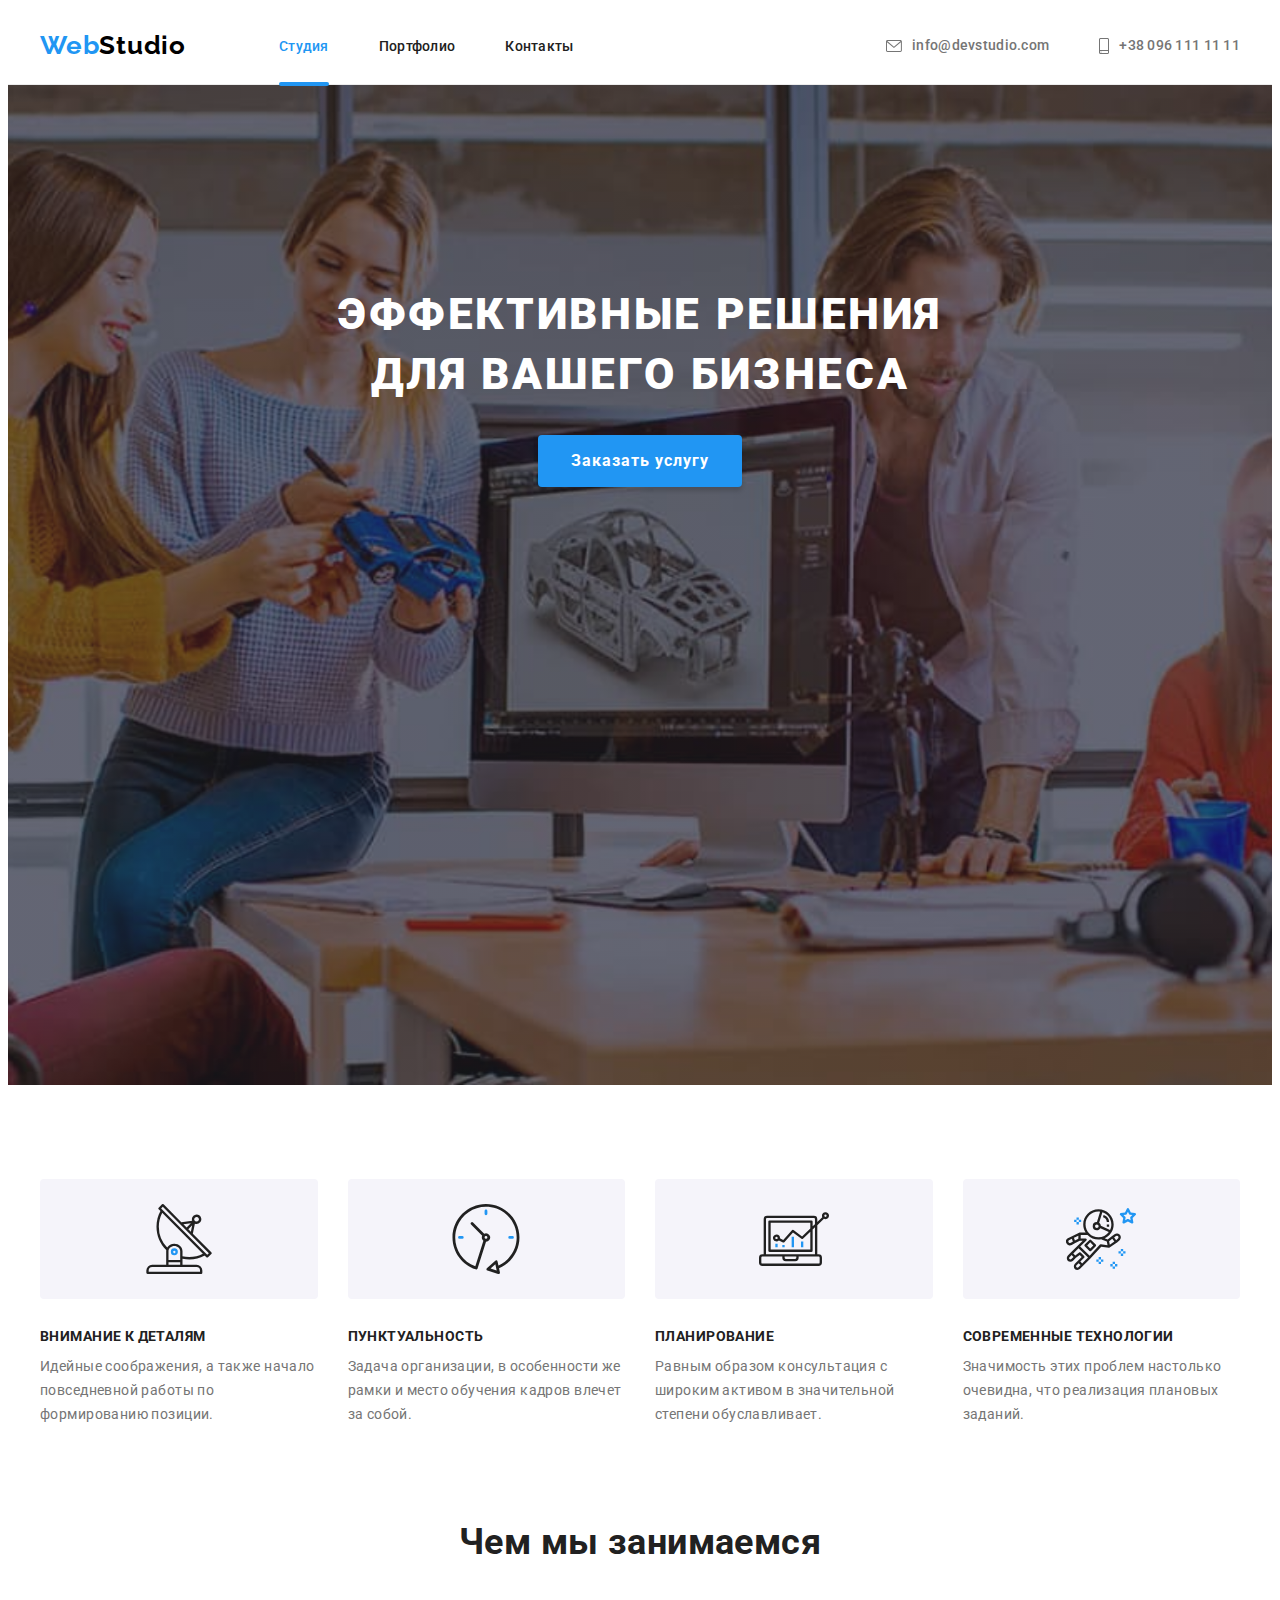
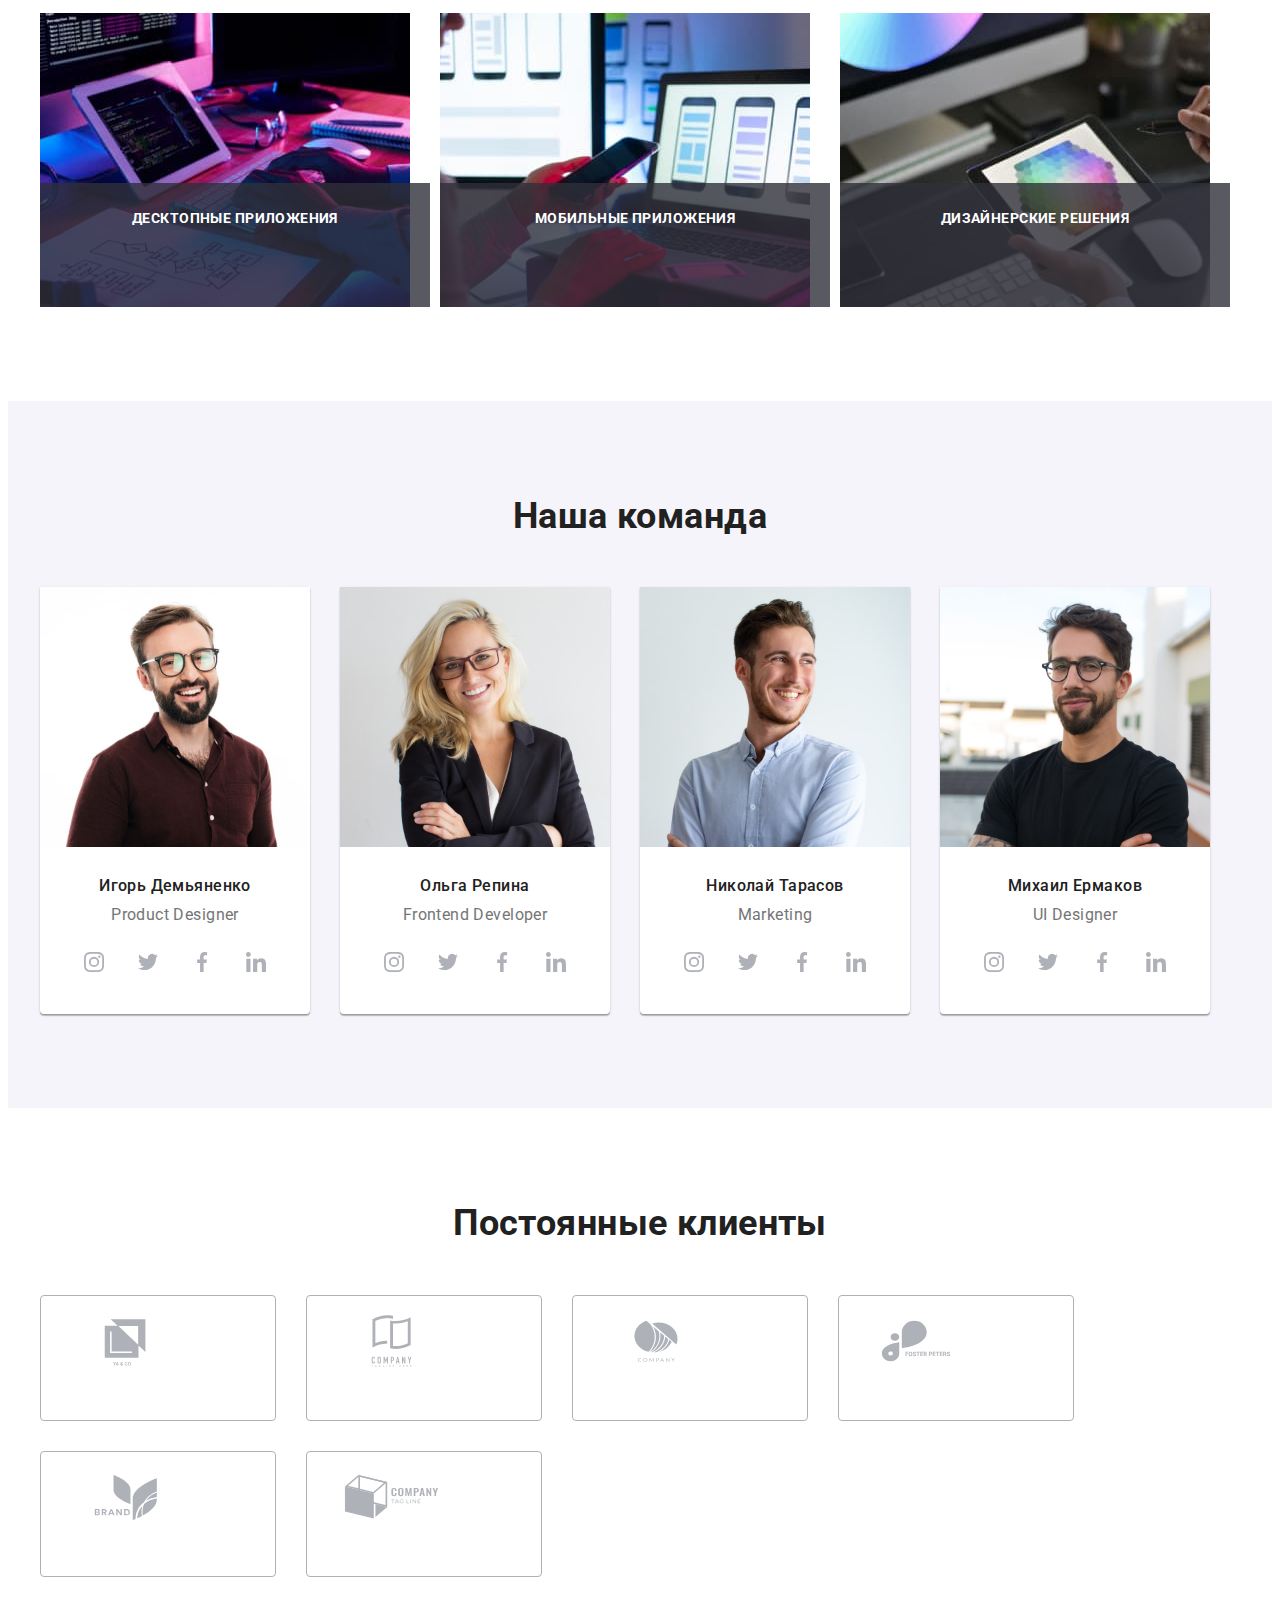
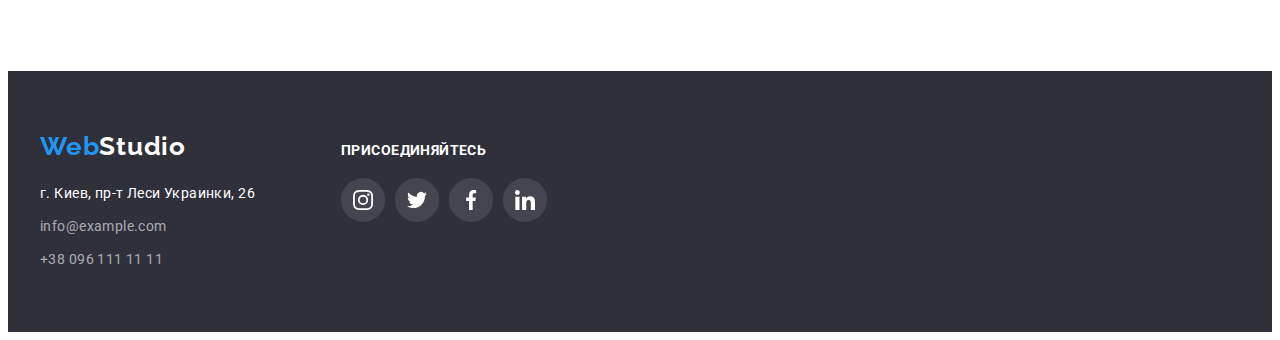
==== index.html @ 09a85b2d "Transfers files from goit-markup-hw-05" ====
<!DOCTYPE html>
<html lang="ru">
  <head>
    <meta charset="UTF-8" />
    <meta http-equiv="X-UA-Compatible" content="IE=edge" />
    <meta name="viewport" content="width=device-width, initial-scale=1.0" />
    <title>WebStudio</title>
    <link rel="preconnect" href="https://fonts.googleapis.com" />
    <link rel="preconnect" href="https://fonts.gstatic.com" crossorigin />
    <link
      href="https://fonts.googleapis.com/css2?family=Raleway:wght@700&family=Roboto:wght@400;500;700;900&display=swap"
      rel="stylesheet"
    />
    <link
      rel="stylesheet"
      href="https://cdnjs.cloudflare.com/ajax/libs/modern-normalize/1.1.0/modern-normalize.min.css"
      integrity="sha512-wpPYUAdjBVSE4KJnH1VR1HeZfpl1ub8YT/NKx4PuQ5NmX2tKuGu6U/JRp5y+Y8XG2tV+wKQpNHVUX03MfMFn9Q=="
      crossorigin="anonymous"
      referrerpolicy="no-referrer"
    />
    <link rel="stylesheet" href="./css/styles.css" />
  </head>

  <body class="body">
    <!--================================= Хедер =================================-->
    <header class="header">
      <div class="container">
        <!-- Головна навігація -->
        <nav class="header-nav">
          <!-- Лого + Лінк "Головна сторінка" -->
          <a lang="en" href="./index.html" class="logo"><span class="logo-web">Web</span>Studio</a>

        <!--================================= Навігація =================================-->
          <ul class="site-nav list">
            <li class="item"><a href="./index.html" class="link current">Студия</a></li>
            <li class="item"><a href="./portfolio.html" class="link">Портфолио</a></li>
            <li class="item"><a href="" class="link">Контакты</a></li>
          </ul>
        </nav>

        <!--================================= Контакти =================================-->
        <ul class="contacts-nav list">
          <li class="item">
            <a href="mailto:info@devstudio.com" class="link header-mail">
              <svg class="icon">
                <use href="./images/sprite.svg#icon-envelope"></use></svg
              >info@devstudio.com
            </a>
          </li>
          <li class="item">
            <a href="tel:+380961111111" class="link">
              <svg class="icon smartphone">
                <use href="./images/sprite.svg#icon-smartphone"></use></svg
              >+38 096 111 11 11
            </a>
          </li>
        </ul>
      </div>
    </header>

    <!-- Мейн -->
    <main>
      <!--================================= Герой =================================-->
      <section class="hero">
        <div class="container">
          <h1 class="hero-title">Эффективные решения для вашего бизнеса</h1>
          <button data-modal-open type="button" class="hero-button">Заказать услугу</button>
        </div>
        <div class="backdrop is-hidden" data-modal>
          <div class="modal">

            <button data-modal-close class="btn-modal-close">
              <svg class="modal-close-icon" width="18" height="18">
                <use href="./images/sprite.svg#icon-close-black-18dp"></use>
              </svg>
            </button>
          </div>
        </div>
      </section>

      <!--================================= Особливості =================================-->
      <section class="section features">
        <div class="container">
          <h2 class="visually-hidden">Особенности</h2>
          <ul class="list features-list">
            <li class="item">
              <div class="card">
                <svg class="icon">
                  <use href="./images/sprite.svg#icon-antenna"></use>
                </svg>
              </div>
              <h3 class="features-title">Внимание к деталям</h3>
              <p class="features-text">
                Идейные соображения, а также начало повседневной работы по формированию позиции.
              </p>
            </li>
            <li class="item">
              <div class="card">
                <svg class="icon">
                  <use href="./images/sprite.svg#icon-clock"></use>
                </svg>
              </div>
              <h3 class="features-title">Пунктуальность</h3>
              <p class="features-text">
                Задача организации, в особенности же рамки и место обучения кадров влечет за собой.
              </p>
            </li>
            <li class="item">
              <div class="card">
                <svg class="icon">
                  <use href="./images/sprite.svg#icon-diagram"></use>
                </svg>
              </div>
              <h3 class="features-title">Планирование</h3>
              <p class="features-text">
                Равным образом консультация с широким активом в значительной степени обуславливает.
              </p>
            </li>
            <li class="item">
              <div class="card">
                <svg class="icon">
                  <use href="./images/sprite.svg#icon-astronaut"></use>
                </svg>
              </div>
              <h3 class="features-title">Современные технологии</h3>
              <p class="features-text">
                Значимость этих проблем настолько очевидна, что реализация плановых заданий.
              </p>
            </li>
          </ul>
        </div>
      </section>

    <!--================================= Чим займаємося ===============================-->
      <section class="section speciality">
        <div class="container">
          <h2 class="section-title">Чем мы занимаемся</h2>
          <ul class="list">
            <li class="item speciality-item">
              <img
                src="./images/img1.jpg"
                alt="Человек верстает код на клавиатуре перед дисплеем"
                width="370"
              />
              <p class="speciality-card-text">Десктопные приложения</p>
            </li>
            <li class="item speciality-item">
              <img
                src="./images/img2.jpg"
                alt="Человек смотрит на экран смартфона и ноутбука"
                width="370"
              />
              <p class="speciality-card-text">Мобильные приложения</p>
            </li>
            <li class="item speciality-item">
              <img
                src="./images/img3.jpg"
                alt="Человек держит планшет с выведенной на дисплей цветовой палитрой"
                width="370"
              />
              <p class="speciality-card-text">Дизайнерские решения</p>
            </li>
          </ul>
        </div>
      </section>

      <!--================================= Наша команда =================================-->
      <section class="section team">
        <div class="container">
          <h2 class="section-title">Наша команда</h2>
          <ul class="list team-list">
            <li class="team-item">
              <img src="./images/img-ig-dem.jpg" alt="Портрет человека" width="270" />
              <div class="team-card-bottom">
                <h3 class="team-item-title">Игорь Демьяненко</h3>
                <p lang="en" class="team-text">Product Designer</p>
                <ul class="list social-links">
                  <li class="item">
                    <a href="" class="link">
                      <svg class="icon" width="20" height="20">
                        <use href="./images/sprite.svg#icon-instagram"></use>
                      </svg>
                    </a>
                  </li>
                  <li class="item">
                    <a href="" class="link">
                      <svg class="icon" width="20" height="20">
                        <use href="./images/sprite.svg#icon-twitter"></use>
                      </svg>
                    </a>
                  </li>
                  <li class="item">
                    <a href="" class="link">
                      <svg class="icon" width="20" height="20">
                        <use href="./images/sprite.svg#icon-facebook"></use>
                      </svg>
                    </a>
                  </li>
                  <li class="item">
                    <a href="" class="link">
                      <svg class="icon" width="20" height="20">
                        <use href="./images/sprite.svg#icon-linkedin"></use>
                      </svg>
                    </a>
                  </li>
                </ul>
              </div>
            </li>
            <li class="team-item">
              <img src="./images/img-ol-rep.jpg" alt="Портрет человека" width="270" />
              <div class="team-card-bottom">
                <h3 class="team-item-title">Ольга Репина</h3>
                <p lang="en" class="team-text">Frontend Developer</p>
                <ul class="list social-links">
                  <li class="item">
                    <a href="" class="link">
                      <svg class="icon" width="20" height="20">
                        <use href="./images/sprite.svg#icon-instagram"></use>
                      </svg>
                    </a>
                  </li>
                  <li class="item">
                    <a href="" class="link">
                      <svg class="icon" width="20" height="20">
                        <use href="./images/sprite.svg#icon-twitter"></use>
                      </svg>
                    </a>
                  </li>
                  <li class="item">
                    <a href="" class="link">
                      <svg class="icon" width="20" height="20">
                        <use href="./images/sprite.svg#icon-facebook"></use>
                      </svg>
                    </a>
                  </li>
                  <li class="item">
                    <a href="" class="link">
                      <svg class="icon" width="20" height="20">
                        <use href="./images/sprite.svg#icon-linkedin"></use>
                      </svg>
                    </a>
                  </li>
                </ul>
              </div>
            </li>
            <li class="team-item">
              <img src="./images/img-ni-tar.jpg" alt="Портрет человека" width="270" />
              <div class="team-card-bottom">
                <h3 class="team-item-title">Николай Тарасов</h3>
                <p lang="en" class="team-text">Marketing</p>
                <ul class="list social-links">
                  <li class="item">
                    <a href="" class="link">
                      <svg class="icon" width="20" height="20">
                        <use href="./images/sprite.svg#icon-instagram"></use>
                      </svg>
                    </a>
                  </li>
                  <li class="item">
                    <a href="" class="link">
                      <svg class="icon" width="20" height="20">
                        <use href="./images/sprite.svg#icon-twitter"></use>
                      </svg>
                    </a>
                  </li>
                  <li class="item">
                    <a href="" class="link">
                      <svg class="icon" width="20" height="20">
                        <use href="./images/sprite.svg#icon-facebook"></use>
                      </svg>
                    </a>
                  </li>
                  <li class="item">
                    <a href="" class="link">
                      <svg class="icon" width="20" height="20">
                        <use href="./images/sprite.svg#icon-linkedin"></use>
                      </svg>
                    </a>
                  </li>
                </ul>
              </div>
            </li>
            <li class="team-item">
              <img src="./images/img-mi-erm.jpg" alt="Портрет человека" width="270" />
              <div class="team-card-bottom">
                <h3 class="team-item-title">Михаил Ермаков</h3>
                <p lang="en" class="team-text">UI Designer</p>
                <ul class="list social-links">
                  <li class="item">
                    <a href="" class="link">
                      <svg class="icon" width="20" height="20">
                        <use href="./images/sprite.svg#icon-instagram"></use>
                      </svg>
                    </a>
                  </li>
                  <li class="item">
                    <a href="" class="link">
                      <svg class="icon" width="20" height="20">
                        <use href="./images/sprite.svg#icon-twitter"></use>
                      </svg>
                    </a>
                  </li>
                  <li class="item">
                    <a href="" class="link">
                      <svg class="icon" width="20" height="20">
                        <use href="./images/sprite.svg#icon-facebook"></use>
                      </svg>
                    </a>
                  </li>
                  <li class="item">
                    <a href="" class="link">
                      <svg class="icon" width="20" height="20">
                        <use href="./images/sprite.svg#icon-linkedin"></use>
                      </svg>
                    </a>
                  </li>
                </ul>
              </div>
            </li>
          </ul>
        </div>
      </section>

      <!-- Постійні клієнти -->
      <section class="section clients">
        <div class="container">
          <h2 class="section-title">Постоянные клиенты</h2>
          <ul class="list clients-list">
            <li class="item">
              <a href="" class="link">
                <svg class="icon" width="106" height="60">
                  <use href="./images/sprite.svg#icon-logo-a"></use>
                </svg>
              </a>
            </li>
            <li class="item">
              <a href="" class="link">
                <svg class="icon" width="106" height="60">
                  <use href="./images/sprite.svg#icon-logo-b"></use>
                </svg>
              </a>
            </li>
            <li class="item">
              <a href="" class="link">
                <svg class="icon" width="106" height="60">
                  <use href="./images/sprite.svg#icon-logo-c"></use>
                </svg>
              </a>
            </li>
            <li class="item">
              <a href="" class="link">
                <svg class="icon" width="106" height="60">
                  <use href="./images/sprite.svg#icon-logo-d"></use>
                </svg>
              </a>
            </li>
            <li class="item">
              <a href="" class="link">
                <svg class="icon" width="106" height="60">
                  <use href="./images/sprite.svg#icon-logo-e"></use>
                </svg>
              </a>
            </li>
            <li class="item">
              <a href="" class="link">
                <svg class="icon" width="106" height="60">
                  <use href="./images/sprite.svg#icon-logo-f"></use>
                </svg>
              </a>
            </li>
          </ul>
        </div>
      </section>
    </main>

    <!-- Футер -->
    <footer class="footer">
      <div class="container">
        <div class="left">
          <!-- Лого + Лінк "Головна сторінка" -->
          <a lang="en" href="./index.html" class="logo"
            ><span class="logo-web">Web</span><span class="logo-studio">Studio</span>
          </a>

          <!-- Контакти -->
          <address class="footer-address">
            <ul class="list">
              <li>
                <a
                  href="https://goo.gl/maps/piqngm7oDQpEDh6u6"
                  target="_blank"
                  rel="noopener nofollow noreferrer"
                  class="link footer-location"
                  >г. Киев, пр-т Леси Украинки, 26</a
                >
              </li>
              <li class="footer-contacts">
                <a href="mailto:info@example.com" class="link">info@example.com</a>
              </li>
              <li class="footer-contacts">
                <a href="tel:+380961111111" class="link">+38 096 111 11 11</a>
              </li>
            </ul>
          </address>
        </div>
        <div class="join">
          <h2 class="title">присоединяйтесь</h2>
          <ul class="list footer-social">
            <li class="item">
              <a href="" class="link">
                <svg class="icon" width="20" height="20">
                  <use href="./images/sprite.svg#icon-instagram"></use>
                </svg>
              </a>
            </li>
            <li class="item">
              <a href="" class="link">
                <svg class="icon" width="20" height="20">
                  <use href="./images/sprite.svg#icon-twitter"></use>
                </svg>
              </a>
            </li>
            <li class="item">
              <a href="" class="link">
                <svg class="icon" width="20" height="20">
                  <use href="./images/sprite.svg#icon-facebook"></use>
                </svg>
              </a>
            </li>
            <li class="item">
              <a href="" class="link">
                <svg class="icon" width="20" height="20">
                  <use href="./images/sprite.svg#icon-linkedin"></use>
                </svg>
              </a>
            </li>
          </ul>
        </div>
      </div>
    </footer>

    <script src="./js/modal.js"></script>
  </body>
</html>
---- css/styles.css ----
/* колір основного тексту       #212121 */
/* колір другорядного тексту    #757575 */
/* лого     чорний              #000000 
            синій               #2196F3 */

/* ховер синій                  #2196F3 */
/* сірий майл тел               rgba(255, 255, 255, 0.6) */
/* білий                        #FFFFFF */

/* фон основний             #FFFFFF */
/* фон другорядний          #F5F4FA */
/* фон герой та футер       #2F303A */

:root {
  --primary-text-color: #212121;
  --secondary-text-color: #757575;
  --accent-color: #2196f3;
  --logo-black-color: #000;
  --mail-tel-color: rgba(255, 255, 255, 0.6);
  --text-white-color: #ffffff;
  --primary-background-color: #ffffff;
  --secondary-background-color: #f5f4fa;
  --footer-background-color: #2f303a;
  --hero-background-color: #c4c4c4;
  --hero-img-overlay: rgba(47, 48, 58, 0.4);
  --button-hover-color: #188ce8;
  --filter-button-color: #f5f4fa;
  --header-border-color: #ececec;
  --works-cards-border-color: #eeeeee;
  --icon-primary-color: #afb1b8;
  --footer-link-bg-color: rgba(255, 255, 255, 0.1);
  --tran-dur-and-tim-fun: 250ms cubic-bezier(0.4, 0, 0.2, 1);
}

h1,
h2,
h3,
h4,
h5,
h6,
p {
  margin-top: 0;
  margin-bottom: 0;
}

ul,
ol {
  padding-left: 0;
  margin-top: 0;
  margin-bottom: 0;
}

.body {
  background-color: var(--primary-background-color);
  color: var(--primary-text-color);
  font-family: 'Roboto', 'Ubuntu', sans-serif;
  letter-spacing: 0.03em;
  font-size: 14px;
}

/* Прибирає нижній відступ в .img */
img {
  display: block;
  max-width: 100%;
  height: auto;
}

/* Списки */
.list {
  list-style: none;
}

.link {
  text-decoration: none;
  color: inherit;
}

/* Стилі секцій */
.section {
  padding-top: 94px;
  padding-bottom: 94px;
}

/*========================== Хедер =====================*/
.header {
  border-bottom: 1px solid var(--header-border-color);
}

.header .container {
  display: flex;
  align-items: center;
  height: 76px;
}

/* Лого */
.logo {
  color: var(--logo-black-color);
  text-decoration: none;
  font-family: 'Raleway', 'Ubuntu', sans-serif;
  font-weight: 700;
  font-size: 26px;
  line-height: 1.2;
  letter-spacing: 0.03em;
}

.logo-web {
  color: var(--accent-color);
}

.header-nav {
  display: flex;
  align-items: center;
  margin-right: auto;
}

.header .logo {
  margin-right: 93px;
}

/* Навігація */
.site-nav {
  display: flex;
}

.site-nav .item {
  padding-top: 32px;
}

.site-nav .item:not(:last-child) {
  margin-right: 50px;
}

.site-nav .link {
  font-weight: 500;
  line-height: 1.14;
  letter-spacing: 0.02em;
  color: var(--primary-text-color);

  transition: color var(--tran-dur-and-tim-fun);
}

.contacts-nav {
  display: flex;
}

.contacts-nav .item:not(:last-child) {
  margin-right: 50px;
}

.contacts-nav .link {
  display: flex;
  align-items: center;

  font-weight: 500;
  line-height: 1.14;
  letter-spacing: 0.02em;
  color: var(--secondary-text-color);

  transition: color var(--tran-dur-and-tim-fun);
}

.contacts-nav .icon {
  width: 16px;
  height: 12px;
  margin-right: 10px;
  fill: currentColor;
}

.contacts-nav .smartphone {
  width: 10px;
  height: 16px;
}

.header .link:hover,
.header .link:focus {
  color: var(--accent-color);
}

.site-nav .link.current {
  color: var(--accent-color);
}

.site-nav .link.current::after {
  content: "";
  
  display: block;
  width: 100%;
  height: 4px;
  border-radius: 2px;
  margin-top: 28px;

  background-color: var(--accent-color);
}

/*================================ Мейн ================*/

.container {
  width: 1200px;
  margin-left: auto;
  margin-right: auto;
  padding-left: 15px;
  padding-right: 15px;
}

/*================================= Герой ==============*/
.hero {
  max-width: 1600px;
  height: 600px;
  margin-left: auto;
  margin-right: auto;
  padding: 200px 0;
  background-color: var(--hero-background-color);
  background-image: linear-gradient(to top, rgba(47, 48, 58, 0.4), rgba(47, 48, 58, 0.4)),
    url(../images/hero-img.jpg);
  background-repeat: no-repeat;
  background-position: center;
  background-size: cover;
}

.hero .container {
  text-align: center;
}

.hero-title {
  width: 696px;
  margin-left: auto;
  margin-right: auto;
  margin-bottom: 30px;

  font-weight: 900;
  font-size: 44px;
  line-height: 1.36;
  text-align: center;
  letter-spacing: 0.06em;
  text-transform: uppercase;
  color: var(--text-white-color);
}

.hero-button {
  background-color: var(--accent-color);
  border: none;
  border-radius: 4px;
  padding: 10px 32px;
  min-width: 200px;
  border: 1px solid transparent;
  box-shadow: 0px 4px 4px rgba(0, 0, 0, 0.15);

  font-family: inherit;
  font-weight: 700;
  font-size: 16px;
  line-height: 1.88;
  display: inline-block;
  align-items: center;
  text-align: center;
  letter-spacing: 0.06em;
  color: var(--text-white-color);
  cursor: pointer;

  transition: background-color var(--tran-dur-and-tim-fun);
}

.hero-button:hover,
.hero-button:focus {
  background-color: var(--button-hover-color);
}

.hero-button:active {
  color: var(--accent-color);
  background-color: var(--primary-background-color);
  border-color: var(--accent-color);
}

.backdrop {
  position: fixed;
  top: 0;
  left: 0;
  z-index: 100;
  width: 100%;
  height: 100%;
  background-color: rgba(0, 0, 0, 0.2);

  transition: opacity var(--tran-dur-and-tim-fun), visibility var(--tran-dur-and-tim-fun);
}

.is-hidden {
  opacity: 0;
  pointer-events: none;
  visibility: hidden;
  /* visibility: hidden Блокує плавний перехід модального вікна у зворотньому напрямку */ 
}

.backdrop.is-hidden .modal {
  transform: translate(-50%, -50%) scale(0.8);
}

.modal {
  position: absolute;
  top: 50%;
  left: 50%;

  width: 528px;
  height: 581px;
  background-color: #fff;
  box-shadow: 0px 1px 3px rgba(0, 0, 0, 0.12), 0px 1px 1px rgba(0, 0, 0, 0.14), 0px 2px 1px rgba(0, 0, 0, 0.2);
  border-radius: 4px;
  transform: translate(-50%, -50%) scale(1);

  transition: transform var(--tran-dur-and-tim-fun), visibility var(--tran-dur-and-tim-fun);
}



.btn-modal-close {
  position: absolute;
  top: 8px;
  right: 8px;

  display: flex;
  align-items: center;
  justify-content: center;
  width: 30px;
  height: 30px;
  background-color: #FFFFFF;
  border: 1px solid rgba(0, 0, 0, 0.1);
  border-radius: 50%;
  cursor: pointer;
}

.modal-close-icon {
  fill: #000;

  transition: fill var(--tran-dur-and-tim-fun);
}

.btn-modal-close:hover .modal-close-icon,
.btn-modal-close:focus .modal-close-icon {
  fill: var(--accent-color);
}

/* ======================= Особливості =================== */
.features {
  padding-bottom: 47px;
}

/* Прихований заголовок */
.visually-hidden {
  position: absolute;
  width: 1px;
  height: 1px;
  margin: -1px;
  border: 0;
  padding: 0;
  white-space: nowrap;
  clip-path: inset(100%);
  clip: rect(0 0 0 0);
  overflow: hidden;
}

.features-list {
  display: flex;
  flex-wrap: wrap;
  gap: 30px;
}

.features-list .item {
  width: calc((100% - 90px) / 4);
}

.features-list .card {
  display: flex;
  align-items: center;
  justify-content: center;
  height: 120px;

  border-radius: 4px;
  margin-bottom: 30px;
  background: var(--secondary-background-color);
}

.features-list .icon {
  width: 70px;
  height: 70px;
}

/* Назва особливості */
.features-title {
  font-size: 14px;
  line-height: 1.14;
  text-transform: uppercase;
  margin-bottom: 10px;
}

/* Текст особливості */
.features-text {
  line-height: 1.71;
  color: var(--secondary-text-color);
}

/*====================== Чим займаємося ==================*/

.speciality {
  padding-top: 47px;
}

/* Заголовок */
.section-title {
  font-size: 36px;
  line-height: 1.17;
  text-align: center;
  margin-bottom: 50px;
}

.speciality .list {
  display: flex;
  flex-wrap: wrap;
  gap: 30px;
}

.speciality-item {
  position: relative;

}

.speciality-card-text {
  position: absolute;
  bottom: 0;

  width: 100%;
  height: 70px;
  padding: 27px 10px;
  background-color: rgba(47, 48, 58, 0.8);
  
  color: var(--text-white-color);
  font-weight: 700;
  text-align: center;
  text-transform: uppercase;
  
}

/* ===================== Наша команда ================*/

.team {
  background-color: var(--secondary-background-color);
  text-align: center;
}

.team-list {
  display: flex;
  flex-wrap: wrap;
  gap: 30px;
}

/* Картки працівників */
.team-item {
  background-color: var(--primary-background-color);
  box-shadow: 0px 1px 3px rgba(0, 0, 0, 0.12), 0px 1px 1px rgba(0, 0, 0, 0.14),
    0px 2px 1px rgba(0, 0, 0, 0.2);
  border-radius: 0px 0px 4px 4px;
}

.team-card-bottom {
  padding: 30px 32px;
}

/* Імена працівників */
.team-item-title {
  font-weight: 500;
  font-size: 16px;
  line-height: 1.17;
  text-align: center;
  margin-bottom: 10px;
}

/* Посада */
.team-text {
  color: var(--secondary-text-color);
  font-size: 16px;
  line-height: 1.17;
  margin-bottom: 16px;
}

.social-links {
  display: flex;
  flex-wrap: wrap;
  gap: 10px;
}

.social-links .link {
  display: flex;
  align-items: center;
  justify-content: center;
  width: 44px;
  height: 44px;
  border-radius: 50%;
  background-color: var(--primary-background-color);
  color: var(--icon-primary-color);

  transition: background-color var(--tran-dur-and-tim-fun), color var(--tran-dur-and-tim-fun);
}

.social-links .icon {
  fill: currentColor;
}

.social-links .link:hover,
.social-links .link:focus {
  background-color: var(--accent-color);
  color: var(--text-white-color);
}

/* ================= Постійні клієнти =================== */
.clients-list {
  display: flex;
  flex-wrap: wrap;
  gap: 30px;
}



.clients-list .link {
  display: inline-block;
  width: 170px;
  height: 92px;
  padding: 16px 32px;
  border: 1px solid var(--icon-primary-color);
  border-radius: 4px;
  color: var(--icon-primary-color);

  transition: color var(--tran-dur-and-tim-fun), border-color var(--tran-dur-and-tim-fun);
}

.clients-list .icon {
  fill: currentColor;
}

.clients-list .link:hover,
.clients-list .link:focus {
  color: var(--accent-color);
  border: 1px solid var(--accent-color);
}

/*====================== Футер =====================*/
.footer {
  background-color: var(--footer-background-color);
  padding-top: 60px;
  padding-bottom: 60px;
}

.footer .container {
  display: flex;
  align-items: baseline;
}

.footer .left {
  width: 231px;
  margin-right: 70px;
}

.footer .logo-studio {
  color: var(--text-white-color);
}

.footer-address {
  margin-top: 20px;
  line-height: 1.71;
  font-style: normal;
}

.footer-location {
  color: var(--text-white-color);
}

.footer-contacts {
  margin-top: 9px;
}

.footer-contacts .link {
  color: var(--mail-tel-color);

  transition: color var(--tran-dur-and-tim-fun);
}

.footer-contacts .link:hover,
.footer-contacts .link:focus {
  color: var(--accent-color);
}

.join .title {
  font-size: 14px;
  color: var(--text-white-color);
  line-height: 1.14;
  text-transform: uppercase;
  margin-bottom: 20px;
}

.footer-social {
  display: flex;
  flex-wrap: wrap;
  gap: 10px;
}

.footer-social .link {
  display: flex;
  align-items: center;
  justify-content: center;
  width: 44px;
  height: 44px;
  border-radius: 50%;
  background-color: var(--footer-link-bg-color);
  color: var(--text-white-color);

  transition: background-color var(--tran-dur-and-tim-fun);
}

.footer-social .icon {
  fill: currentColor;
}

.footer-social .link:hover,
.footer-social .link:focus {
  background-color: var(--accent-color);
}

/* ======================= Портфоліо ======================*/

/* ======================= Приклади =================*/
/* Фільтр */
.filter {
  display: flex;
  justify-content: center;
  gap: 8px;
  margin-bottom: 50px;
}

.filter-button {
  padding: 6px 22px;
  cursor: pointer;

  background: var(--filter-button-color);
  border: none;
  border-radius: 4px;
  border: 1px solid transparent;

  color: inherit;
  font-family: inherit;
  font-weight: 500;
  font-size: 16px;
  line-height: 1.62;
  text-align: center;
  letter-spacing: 0.03em;

  transition: color var(--tran-dur-and-tim-fun), background-color var(--tran-dur-and-tim-fun), box-shadow var(--tran-dur-and-tim-fun);
}

.filter-button:hover,
.filter-button:focus {
  background-color: var(--accent-color);
  color: var(--text-white-color);
  box-shadow: 0px 3px 1px rgba(0, 0, 0, 0.1), 0px 1px 2px rgba(0, 0, 0, 0.08),
    0px 2px 2px rgba(0, 0, 0, 0.12);
}

.filter-button.current {
  background-color: var(--accent-color);
  color: var(--text-white-color);
}

.filter-button:active {
  color: var(--accent-color);
  background-color: var(--primary-background-color);
  border-color: var(--accent-color);
}

/* Перелік робіт */
/* Картки */
.works {
  display: flex;
  flex-wrap: wrap;
  gap: 30px;
}

.works-item {
  width: calc((100% - 60px) / 3);

  transition: box-shadow var(--tran-dur-and-tim-fun);
}

.works-item:hover,
.works-item:focus-within {
  box-shadow: 0px 1px 1px rgba(0, 0, 0, 0.12), 0px 4px 4px rgba(0, 0, 0, 0.06),
    1px 4px 6px rgba(0, 0, 0, 0.16);
}


.work-thumb {
  position: relative;
  overflow: hidden;

}

.worck-overlay {
  position: absolute;
  top: 0;
  left: 0;

  width: 100%;
  height: 100%;
  background-color: rgba(33, 150, 243, 0.9);
  padding: 63px 24px;

  transform: translateY(100%);
  transition: transform var(--tran-dur-and-tim-fun);
}

.works-item:hover .worck-overlay,
.works-item:focus-within .worck-overlay {
  transform: translateY(0);
}

.text-overlay {
  font-family: 'Roboto';
  font-style: normal;
  font-weight: 400;
  font-size: 18px;
  line-height: 1.56;
  letter-spacing: 0.03em;

  color: #FFFFFF;
}

.works-card-bottom {
  border: 1px solid var(--works-cards-border-color);
  border-top: none;
  padding: 20px 24px;
  width: 100%;
}

.works-title {
  font-size: 18px;
  line-height: 2;
  letter-spacing: 0.06em;
  margin-bottom: 4px;
}

.works-text {
  font-size: 16px;
  line-height: 1.88;
  color: var(--secondary-text-color);
}
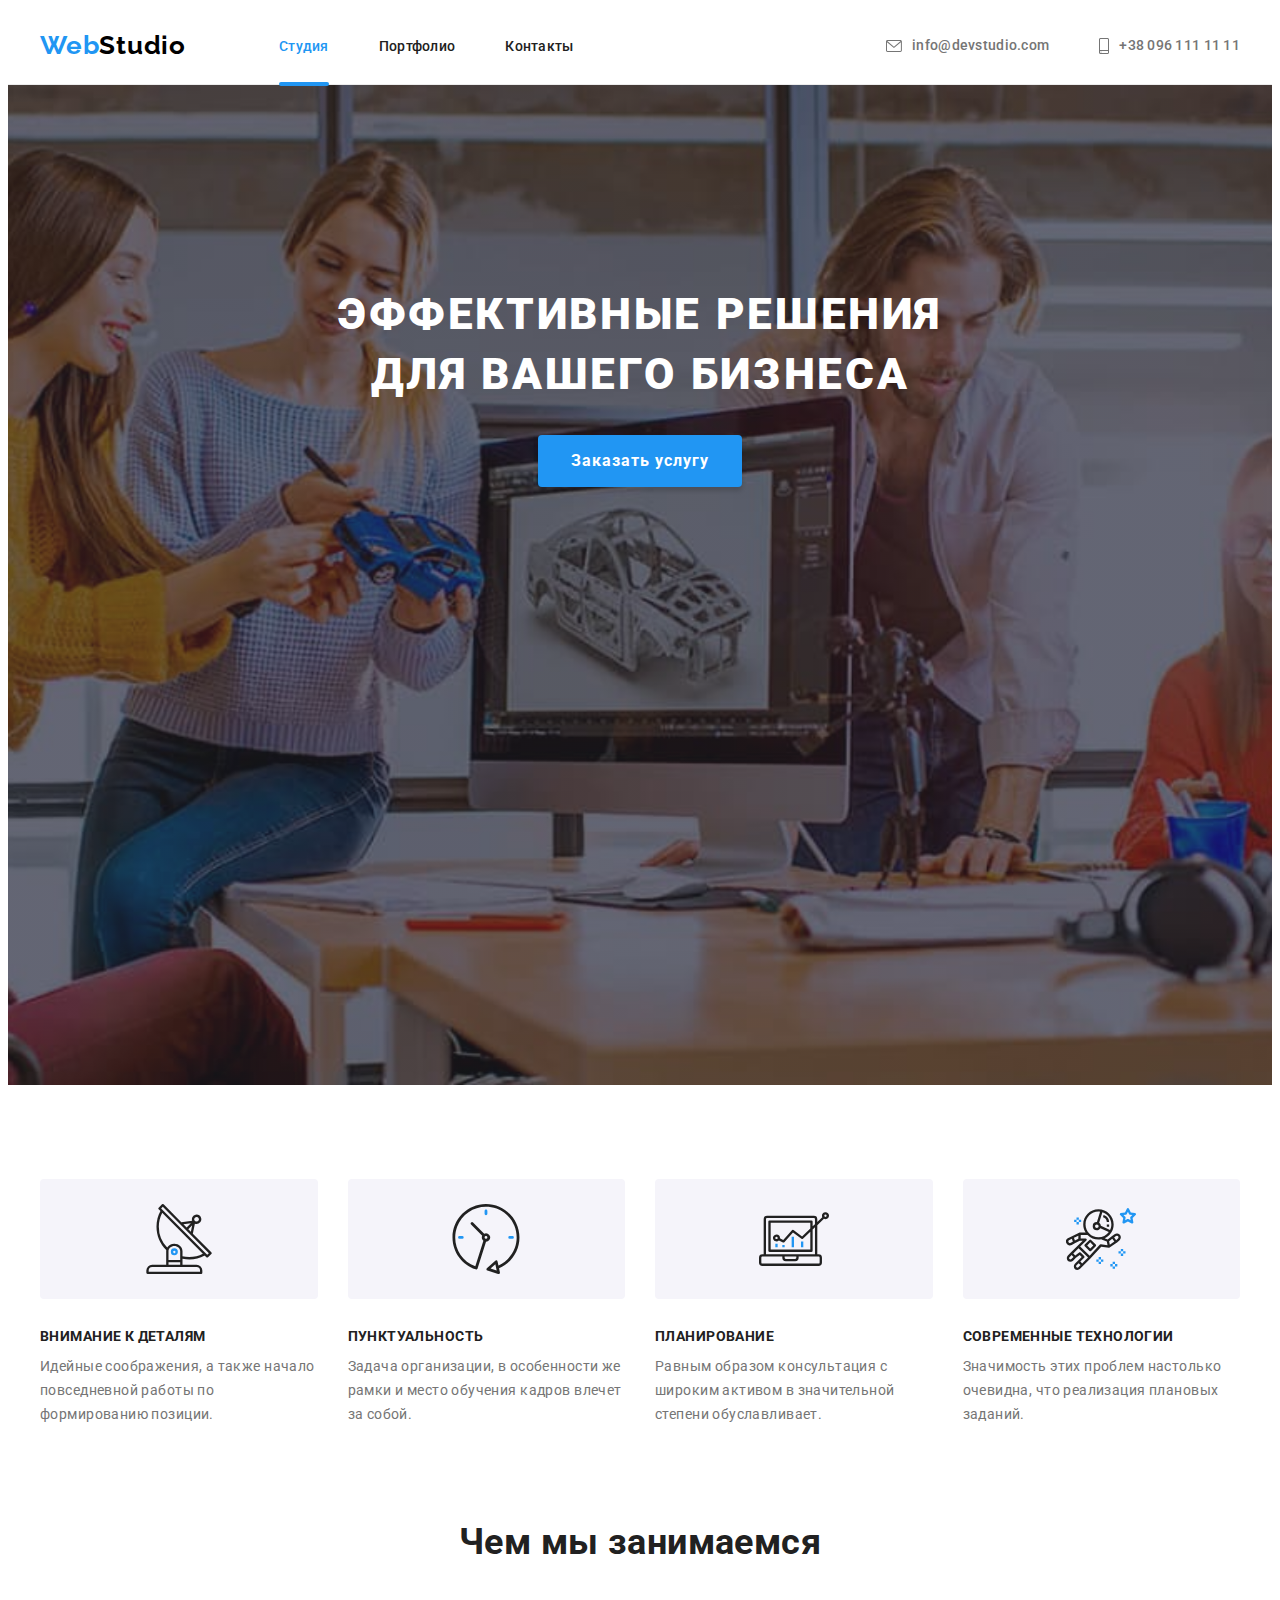
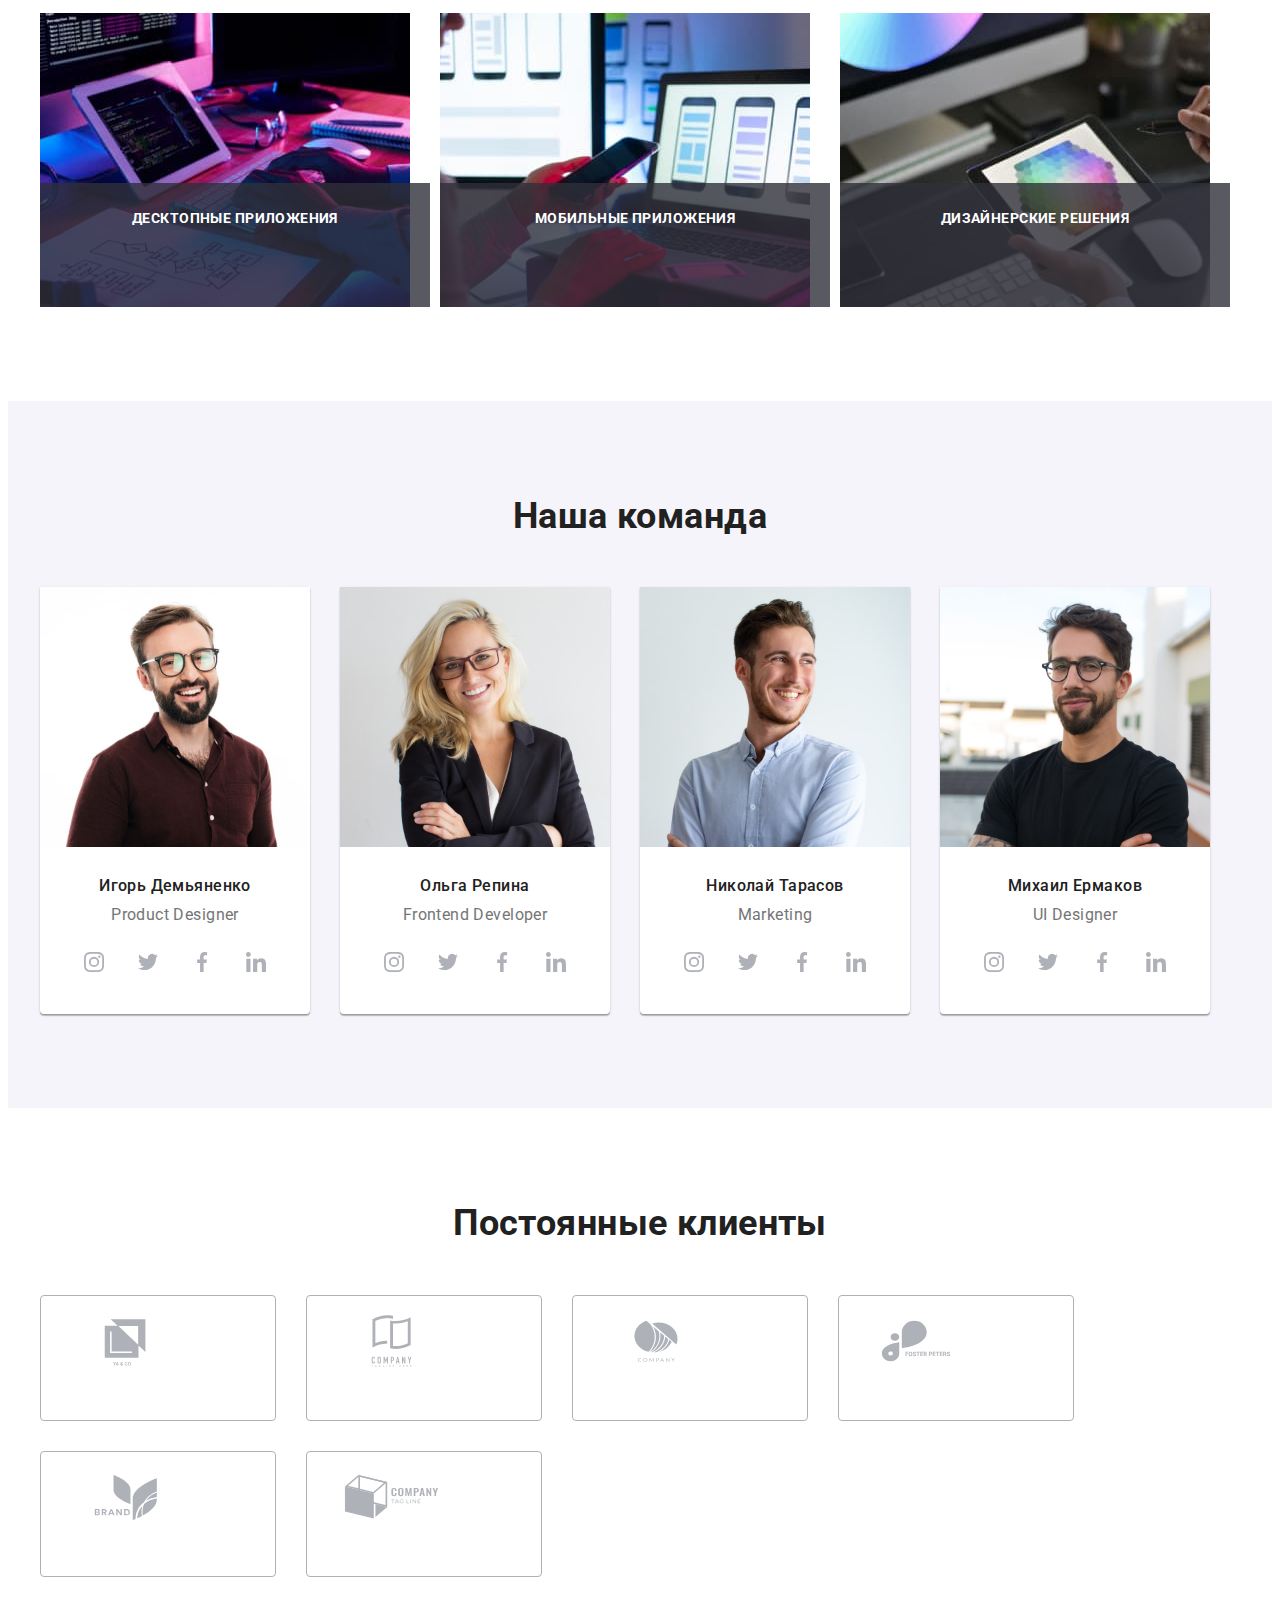
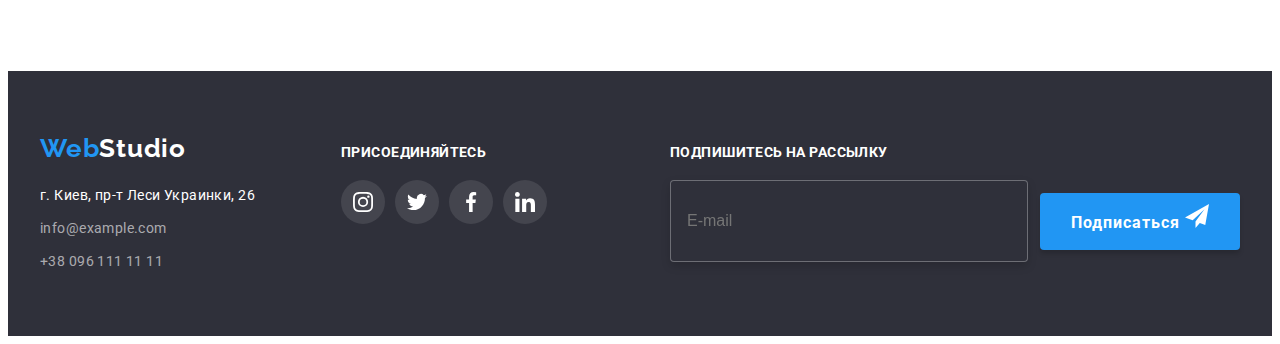
==== commit 186d920a: "Adds .subscribe in footer" ====
--- a/index.html
+++ b/index.html
@@ -68,7 +68,9 @@
         </div>
         <div class="backdrop is-hidden" data-modal>
           <div class="modal">
-
+            <form class="">
+
+            </form>
             <button data-modal-close class="btn-modal-close">
               <svg class="modal-close-icon" width="18" height="18">
                 <use href="./images/sprite.svg#icon-close-black-18dp"></use>
@@ -436,6 +438,16 @@
             </li>
           </ul>
         </div>
+        <dir class="subscribe">
+          <h2 class="title">Подпишитесь на рассылку</h2>
+          <div class="botom">
+            <input type="email" name="email" placeholder="E-mail">
+            <button type="button" class="footer-button">Подписаться
+              <svg class="icon" width="24" height="24">
+                <use href="./images/sprite.svg#icon-send"></use>
+            </svg></button>
+          </div>
+        </dir>
       </div>
     </footer>
 
--- a/css/styles.css
+++ b/css/styles.css
@@ -236,9 +236,9 @@
   color: var(--text-white-color);
 }
 
-.hero-button {
+.hero-button,
+.footer-button {
   background-color: var(--accent-color);
-  border: none;
   border-radius: 4px;
   padding: 10px 32px;
   min-width: 200px;
@@ -249,7 +249,6 @@
   font-weight: 700;
   font-size: 16px;
   line-height: 1.88;
-  display: inline-block;
   align-items: center;
   text-align: center;
   letter-spacing: 0.06em;
@@ -260,11 +259,14 @@
 }
 
 .hero-button:hover,
-.hero-button:focus {
+.hero-button:focus,
+.footer-button:hover,
+.footer-button:focus {
   background-color: var(--button-hover-color);
 }
 
-.hero-button:active {
+.hero-button:active,
+.footer-button:active {
   color: var(--accent-color);
   background-color: var(--primary-background-color);
   border-color: var(--accent-color);
@@ -508,7 +510,7 @@
   color: var(--text-white-color);
 }
 
-/* ================= Постійні клієнти =================== */
+/* =================== Постійні клієнти =================== */
 .clients-list {
   display: flex;
   flex-wrap: wrap;
@@ -539,7 +541,7 @@
   border: 1px solid var(--accent-color);
 }
 
-/*====================== Футер =====================*/
+/*=========================== Футер ========================*/
 .footer {
   background-color: var(--footer-background-color);
   padding-top: 60px;
@@ -585,7 +587,12 @@
   color: var(--accent-color);
 }
 
-.join .title {
+.join {
+  margin-right: auto;
+}
+
+.join .title, 
+.subscribe .title {
   font-size: 14px;
   color: var(--text-white-color);
   line-height: 1.14;
@@ -620,6 +627,33 @@
 .footer-social .link:focus {
   background-color: var(--accent-color);
 }
+
+.subscribe .botom {
+  display: flex;
+  align-items: center;
+  width: 570px;
+}
+
+.subscribe input {
+  width: 358px;
+  height: 50px;
+  margin-right: 12px;
+  padding: 15px 16px;
+  border: 1px solid rgba(255, 255, 255, 0.3);
+  filter: drop-shadow(0px 4px 4px rgba(0, 0, 0, 0.15));
+  border-radius: 4px;
+  background-color: var(--footer-background-color);
+  
+  color: var(--mail-tel-color);
+  font-size: 16px;
+  line-height: 1.15;
+}
+
+.footer-button {
+  padding: 10px 28px;
+  fill: currentColor;
+}
+
 
 /* ======================= Портфоліо ======================*/
 
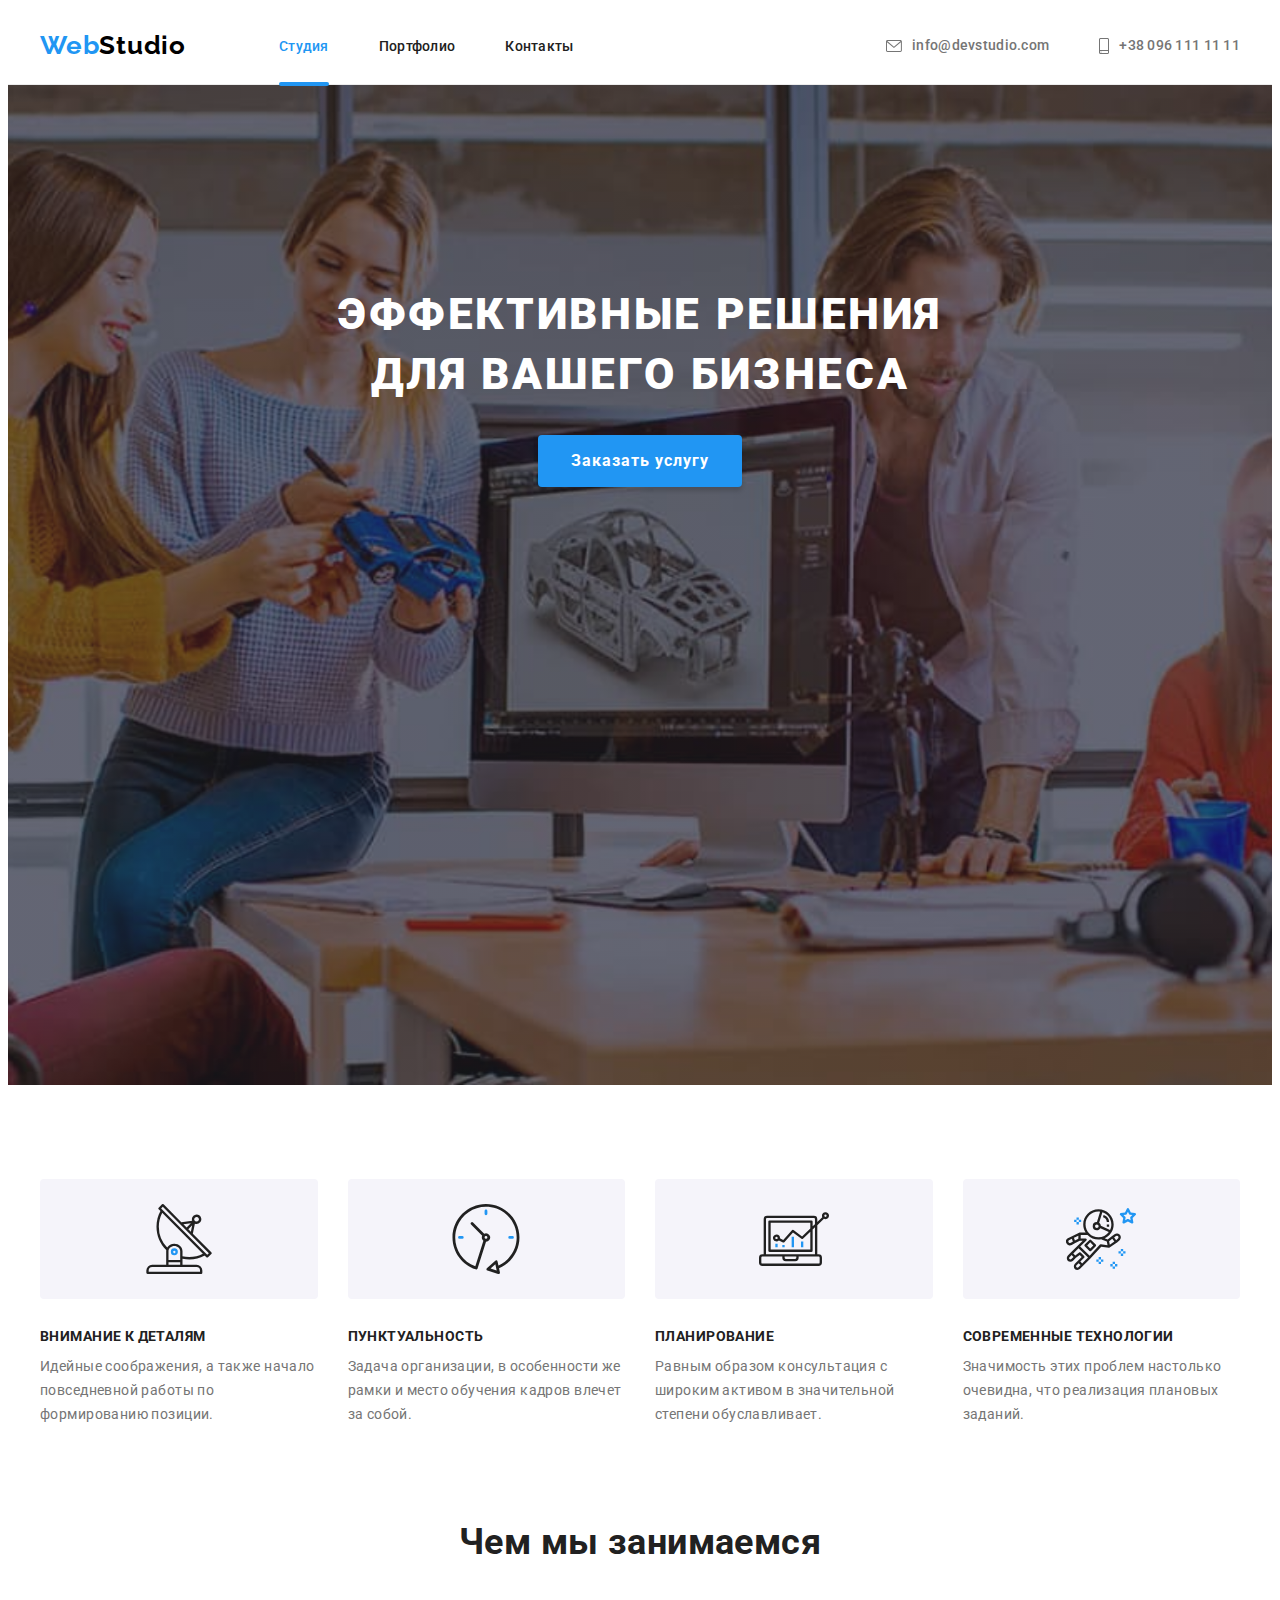
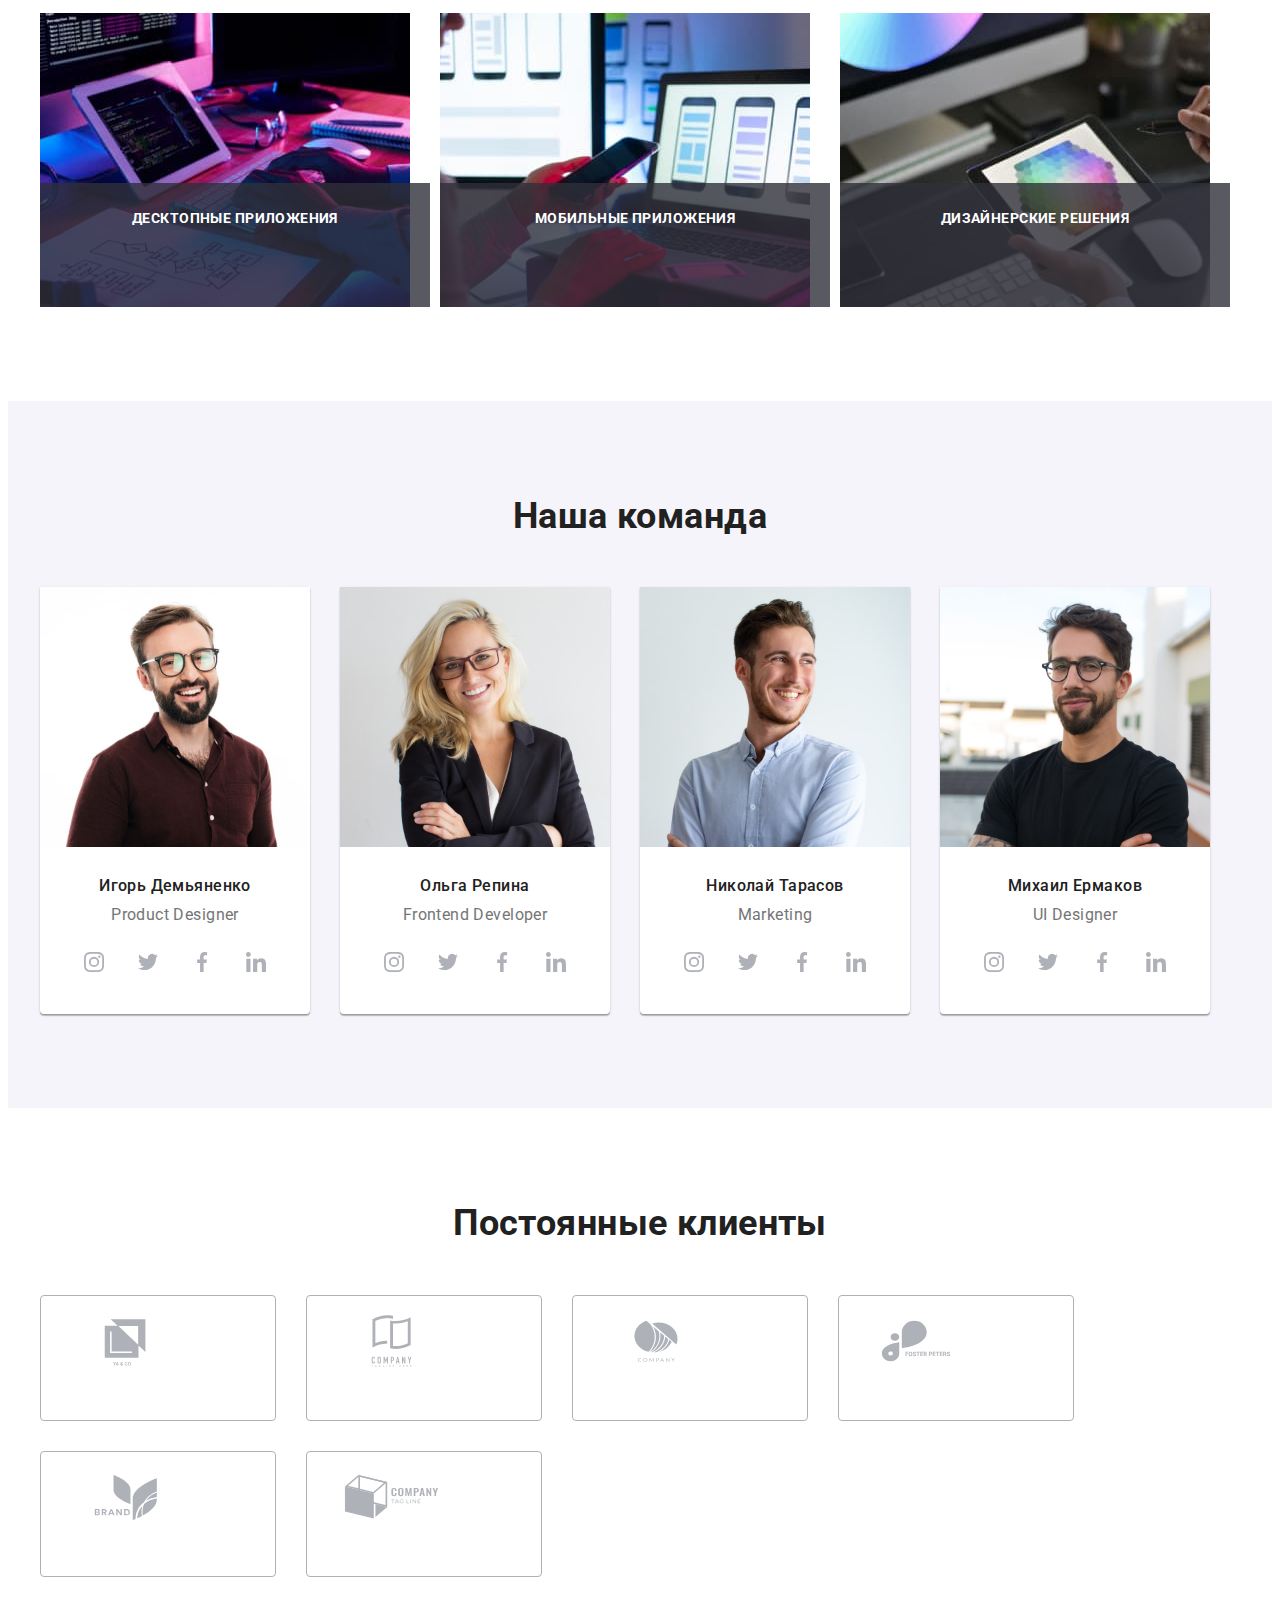
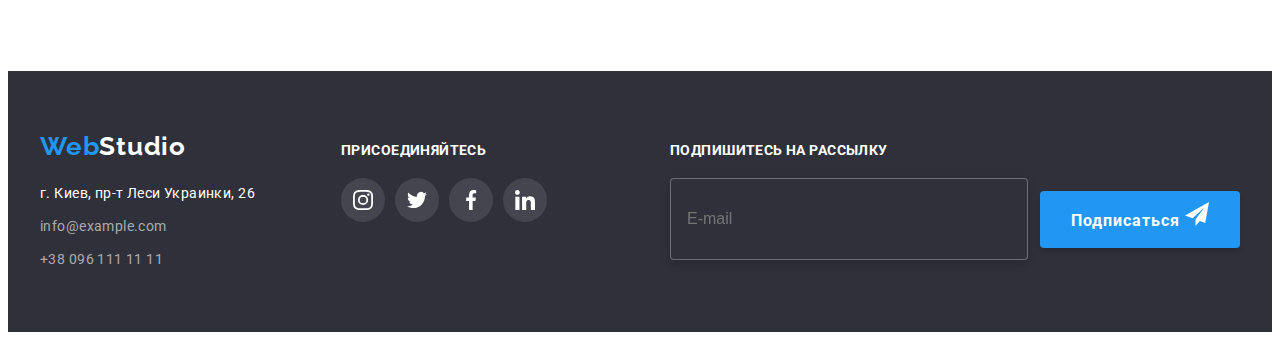
==== commit a46d4fab: "Adds .subscribe to footer on portfolio" ====
--- a/index.html
+++ b/index.html
@@ -438,7 +438,7 @@
             </li>
           </ul>
         </div>
-        <dir class="subscribe">
+        <div class="subscribe">
           <h2 class="title">Подпишитесь на рассылку</h2>
           <div class="botom">
             <input type="email" name="email" placeholder="E-mail">
@@ -447,7 +447,7 @@
                 <use href="./images/sprite.svg#icon-send"></use>
             </svg></button>
           </div>
-        </dir>
+        </div>
       </div>
     </footer>
 
